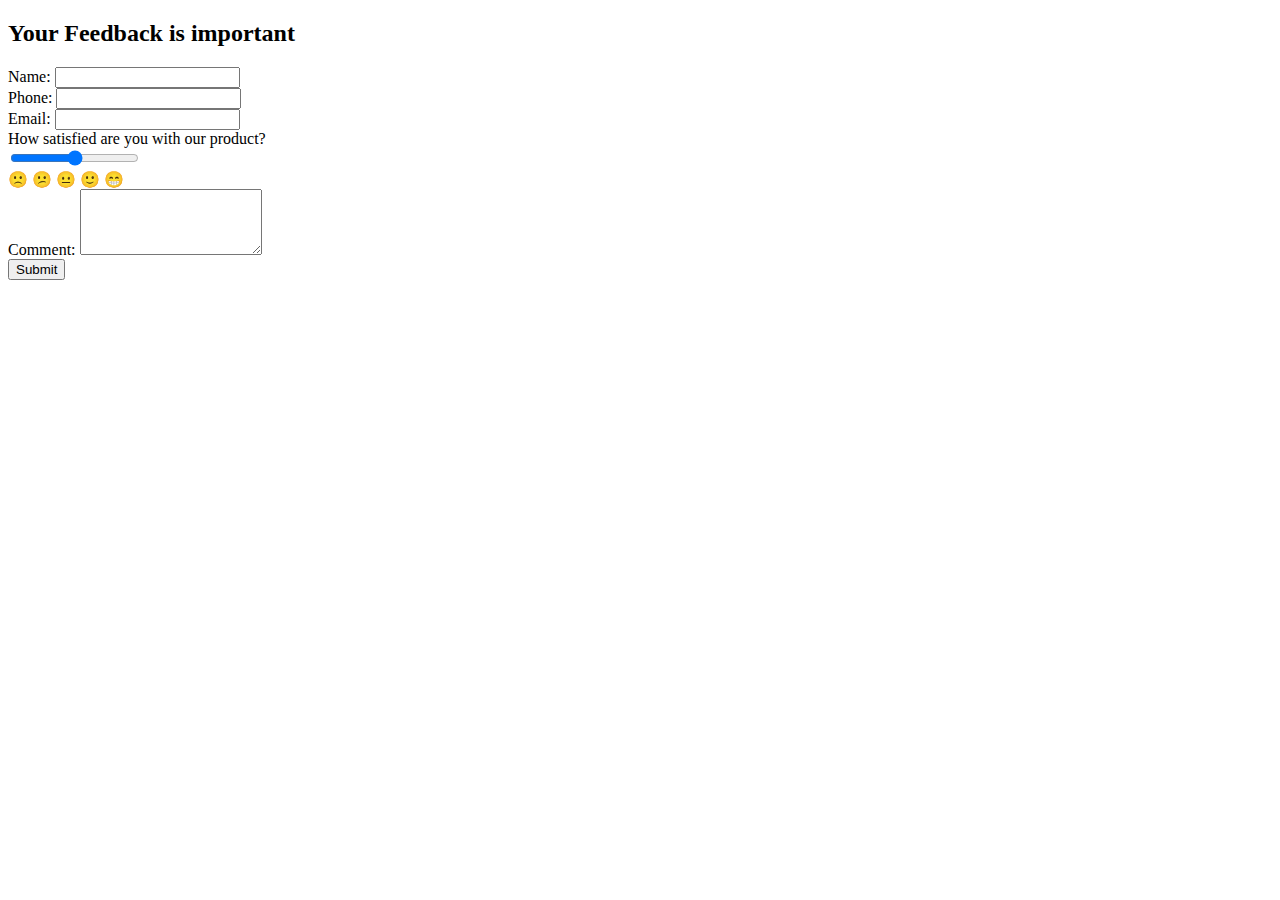
==== form.html @ b0a44129 "form basic" ====
<!DOCTYPE html>
<html lang="en">
<head>
  <meta charset="UTF-8">
  <meta name="viewport" content="width=device-width, initial-scale=1.0">
  <title>Feedback Form</title>
  <link rel="stylesheet" href="styles.css">
</head>
<body>
  <div class="container">
    <h2>Your Feedback is important</h2>
    <form id="feedbackForm">
      <div class="form-group">
        <label for="name">Name:</label>
        <input type="text" id="name" name="name" required>
      </div>
      <div class="form-group">
        <label for="phone">Phone:</label>
        <input type="tel" id="phone" name="phone" pattern="[0-9]{3}-[0-9]{3}-[0-9]{4}" required>
      </div>
      <div class="form-group">
        <label for="email">Email:</label>
        <input type="email" id="email" name="email" required>
      </div>
      <div class="form-group">
        <label for="satisfaction">How satisfied are you with our product?</label>
        <div class="slider-container">
          <input type="range" min="1" max="5" value="3" class="slider" id="satisfaction" name="satisfaction">
          <div class="smileys">
            <span class="smiley">&#128577;</span>
            <span class="smiley">&#128533;</span>
            <span class="smiley">&#128528;</span>
            <span class="smiley">&#128578;</span>
            <span class="smiley">&#128513;</span>
          </div>
        </div>
      </div>
      <div class="form-group">
        <label for="comment">Comment:</label>
        <textarea id="comment" name="comment" rows="4"></textarea>
      </div>
      <input type="submit" value="Submit">
    </form>
  </div>
</body>
</html>
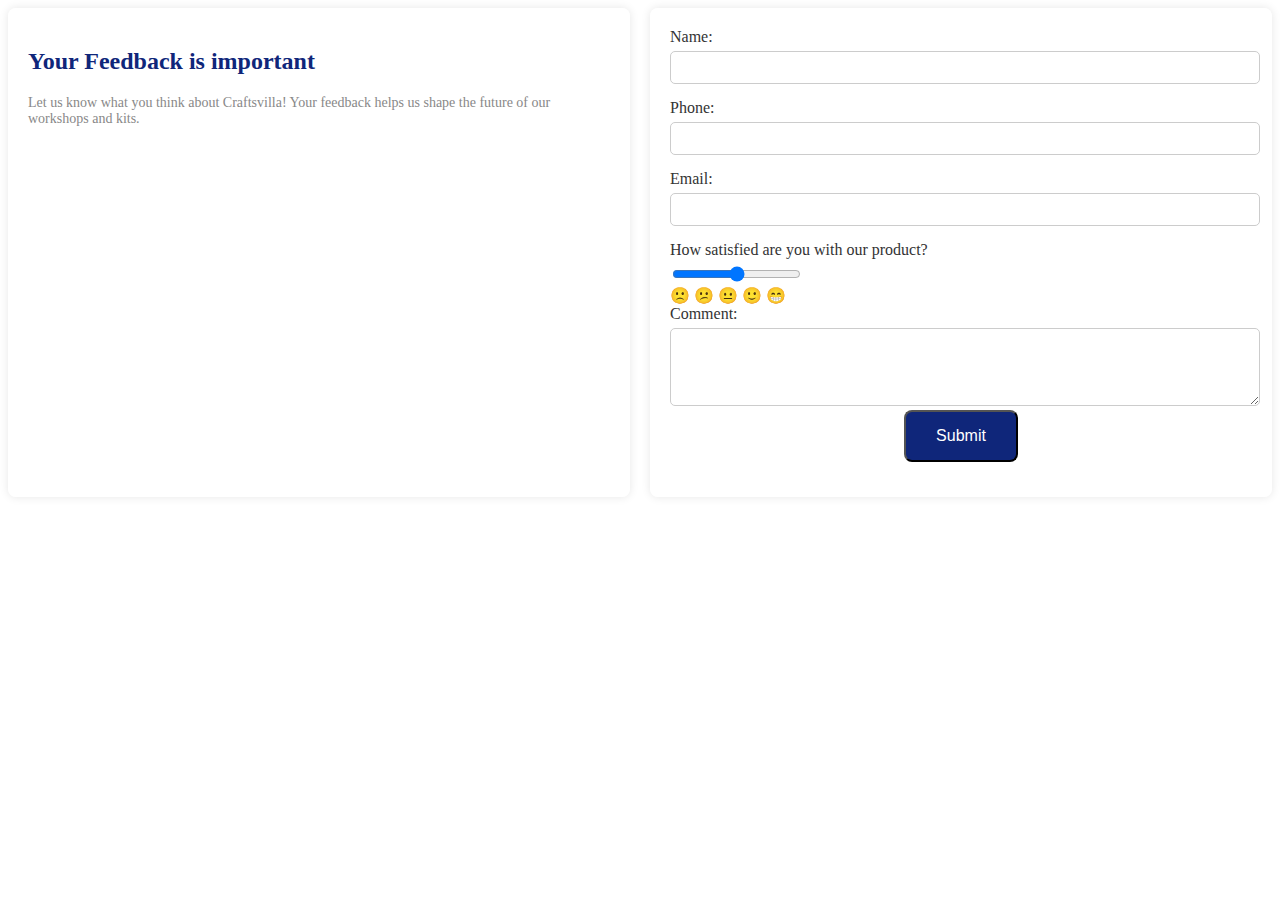
==== commit 9ecc8699: "changes made to form" ====
--- a/form.html
+++ b/form.html
@@ -4,28 +4,37 @@
   <meta charset="UTF-8">
   <meta name="viewport" content="width=device-width, initial-scale=1.0">
   <title>Feedback Form</title>
-  <link rel="stylesheet" href="styles.css">
+  <link rel="stylesheet" href="formstyle.css">
 </head>
 <body>
-  <div class="container">
-    <h2>Your Feedback is important</h2>
-    <form id="feedbackForm">
-      <div class="form-group">
-        <label for="name">Name:</label>
-        <input type="text" id="name" name="name" required>
+  <div class="container-form-section">
+    <div class="feedback-container">
+      <div class="header-container">
+        <h2>Your Feedback is important</h2>
+        <p class="small-text">Let us know what you think about Craftsvilla! Your feedback helps us shape the future of our workshops and kits.</p>
       </div>
-      <div class="form-group">
-        <label for="phone">Phone:</label>
-        <input type="tel" id="phone" name="phone" pattern="[0-9]{3}-[0-9]{3}-[0-9]{4}" required>
-      </div>
-      <div class="form-group">
-        <label for="email">Email:</label>
-        <input type="email" id="email" name="email" required>
-      </div>
-      <div class="form-group">
-        <label for="satisfaction">How satisfied are you with our product?</label>
-        <div class="slider-container">
+    </div>
+    <div class="form-container">
+      <form id="contactForm">
+        <div class="form-group">
+          <label for="name">Name:</label>
+          <input type="text" id="name" name="name" required>
+        </div>
+        <div class="form-group">
+          <label for="phone">Phone:</label>
+          <input type="tel" id="phone" name="phone" pattern="[0-9]{3}-[0-9]{3}-[0-9]{4}" required>
+        </div>
+        <div class="form-group">
+          <label for="email">Email:</label>
+          <input type="email" id="email" name="email" required>
+        </div>
+    
+      </form>
+      <form id="feedbackForm">
+        <div class="form-group">
+          <label for="satisfaction">How satisfied are you with our product?</label>
           <input type="range" min="1" max="5" value="3" class="slider" id="satisfaction" name="satisfaction">
+       
           <div class="smileys">
             <span class="smiley">&#128577;</span>
             <span class="smiley">&#128533;</span>
@@ -33,14 +42,13 @@
             <span class="smiley">&#128578;</span>
             <span class="smiley">&#128513;</span>
           </div>
+   
+          <label for="comment">Comment:</label>
+          <textarea id="comment" name="comment" rows="4"></textarea>
+           <input type="submit" value="Submit">
         </div>
-      </div>
-      <div class="form-group">
-        <label for="comment">Comment:</label>
-        <textarea id="comment" name="comment" rows="4"></textarea>
-      </div>
-      <input type="submit" value="Submit">
-    </form>
+      </form>
+    </div>
   </div>
 </body>
 </html>
--- a/formstyle.css
+++ b/formstyle.css
@@ -0,0 +1,60 @@
+.container-form-section {
+  display: grid;
+  grid-template-columns: 1fr 1fr; /* Switched the order of columns */
+  gap: 20px;
+}
+
+.feedback-container,
+.form-container {
+  padding: 20px;
+  background-color: rgba(255, 255, 255, 0.8);
+  border-radius: 8px;
+  box-shadow: 0 0 10px rgba(0, 0, 0, 0.1);
+  color: #0F267A;
+}
+
+.small-text {
+  font-size: 14px;
+  color: #888;
+  margin-bottom: 10px;
+}
+
+.header-container {
+  margin-bottom: 20px;
+}
+
+.form-group {
+  margin-bottom: 15px;
+}
+
+.form-group label {
+  display: block;
+  margin-bottom: 5px;
+  color: #333;
+}
+
+.form-group input[type="text"],
+.form-group input[type="tel"],
+.form-group input[type="email"],
+.form-group textarea {
+  width: calc(100% - 10px);
+  padding: 8px;
+  border-radius: 5px;
+  border: 1px solid #ccc;
+}
+
+.form-group input[type="submit"] {
+  background-color: #0F267A;
+  color: white;
+  padding: 15px 30px;
+  border-radius: 8px;
+  font-size: 16px;
+  cursor: pointer;
+  transition: background-color 0.3s ease;
+  display: block;
+  margin: 0 auto;
+}
+
+.form-group input[type="submit"]:hover {
+  background-color: #0c1f5f;
+}
